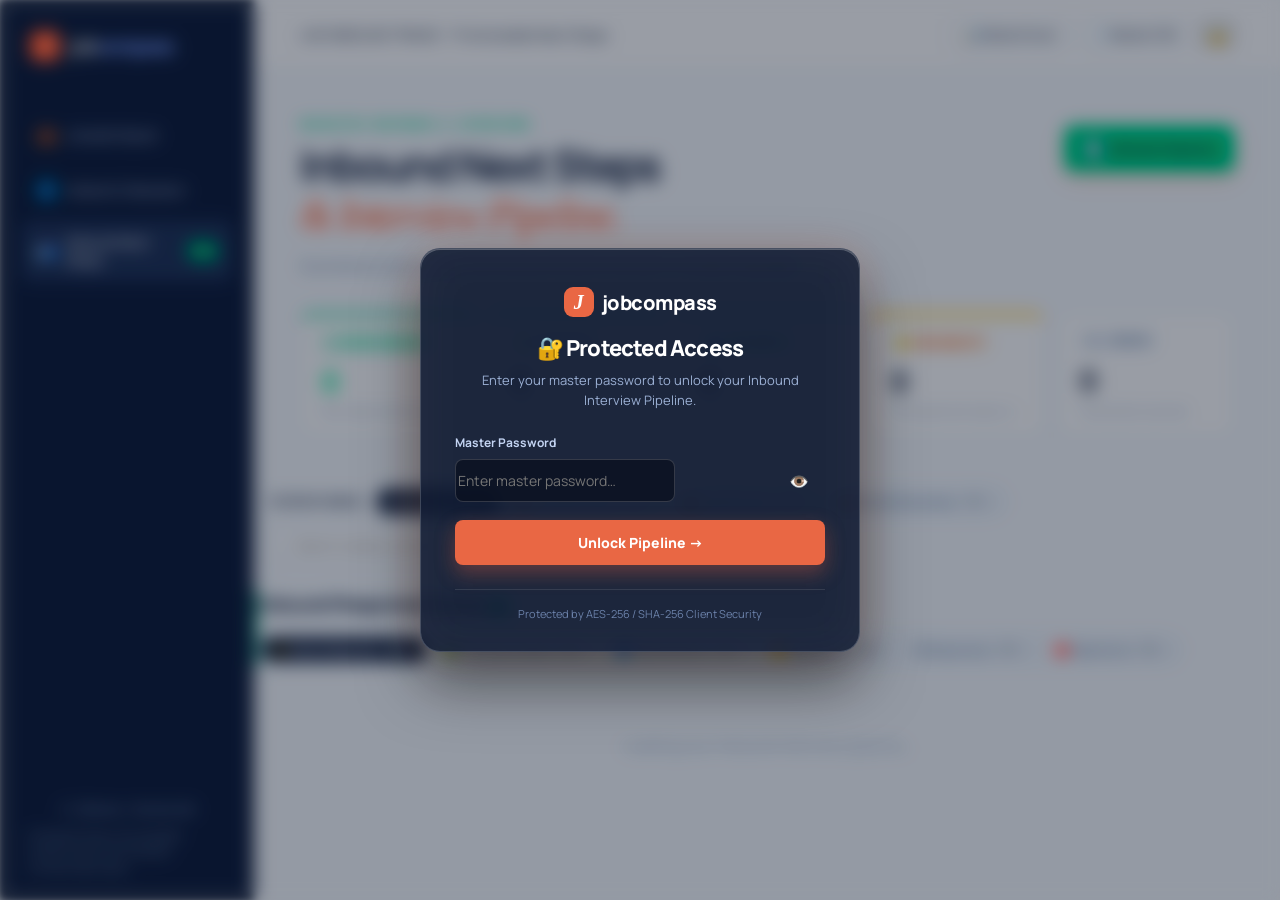
==== inbound_pipeline.html @ 95d15c17 "feat: add dedicated Inbound Pipeline page and fix Applied filter across boards" ====
<!DOCTYPE html>
<html lang="en">
  <head>
    <meta charset="UTF-8" />
    <meta name="viewport" content="width=device-width, initial-scale=1.0" />
    <title>Job Compass — Inbound Next Steps & Interview Pipeline</title>
    <link rel="preconnect" href="https://fonts.googleapis.com" />
    <link rel="preconnect" href="https://fonts.gstatic.com" crossorigin />
    <link href="https://fonts.googleapis.com/css2?family=DM+Mono:wght@400;500;700&family=Manrope:wght@400;500;600;700;800&display=swap" rel="stylesheet" />
    <link rel="stylesheet" href="styles.css" />
  </head>
  <body>
    <!-- Authentication Overlay -->
    <div class="auth-overlay" id="auth-overlay" hidden>
      <div class="auth-card">
        <div class="auth-header">
          <div class="auth-brand"><span class="brand-mark">J</span><span>job<span>compass</span></span></div>
          <h2 id="auth-title">🔐 Protected Access</h2>
          <p id="auth-subtitle">Enter your master password to unlock your Inbound Interview Pipeline.</p>
        </div>
        <div id="auth-error" class="auth-error" hidden></div>
        <form id="auth-form">
          <div class="auth-field">
            <label for="auth-password">Master Password</label>
            <div class="password-wrapper">
              <input type="password" id="auth-password" placeholder="Enter master password…" required autocomplete="current-password" />
              <button type="button" class="password-toggle-btn" id="toggle-auth-password" title="Toggle password visibility">👁️</button>
            </div>
          </div>
          <button type="submit" class="auth-submit-btn" id="auth-submit-btn">Unlock Pipeline →</button>
        </form>
        <div class="auth-footer">Protected by AES-256 / SHA-256 Client Security</div>
      </div>
    </div>

    <!-- Application Shell -->
    <div class="shell" id="app-shell">
      <aside class="sidebar">
        <a href="index.html" class="brand"><span class="brand-mark">J</span><span>job<span>compass</span></span></a>
        <nav class="nav">
          <a href="index.html" title="LinkedIn Opportunities"><span>💼</span>LinkedIn Board</a>
          <a href="indeed_glassdoor.html" title="Indeed & Glassdoor Board"><span>🌐</span>Indeed & Glassdoor</a>
          <a href="inbound_pipeline.html" class="active" title="Inbound Next Steps & Interviews"><span>📬</span>Inbound Next Steps <b id="nav-inbound-badge" style="background:#10b981; color:#0f172a; font-weight:800;">17</b></a>
        </nav>
        <div class="sidebar-bottom">
          <p id="stored-count" class="stored-count">3 Inboxes Connected</p>
          <div style="font-size:11px; color:#94a3b8; line-height:1.5; margin-top:8px;">
            <div>• Hotmail Primary (Connected)</div>
            <div>• Gmail Primary (Connected)</div>
            <div>• Hotmail Secondary</div>
          </div>
        </div>
      </aside>

      <main class="main">
        <header class="topbar">
          <div class="topbar-right" style="width: 100%; display: flex; justify-content: space-between; align-items: center;">
            <div class="topbar-pill">
              <span class="pulse-dot" style="background:#10b981;"></span>
              <span>LIVE INBOUND TRIAGE</span>
              <span class="pill-divider">·</span>
              <span id="header-total-count">17 Actionable Next Steps</span>
            </div>
            <div style="display: flex; align-items: center; gap: 8px;">
              <a href="interview_pipeline.xlsx" download class="filter-button" style="text-decoration:none; padding: 7px 14px; font-size:12px; display:inline-flex; align-items:center; gap:5px;">📊 Master Excel</a>
              <a href="interview_pipeline.csv" download class="filter-button" style="text-decoration:none; padding: 7px 14px; font-size:12px; display:inline-flex; align-items:center; gap:5px;">📄 Master CSV</a>
              <button class="lock-header-btn" id="lock-header-btn" title="Lock session">🔒</button>
            </div>
          </div>
        </header>

        <section class="hero">
          <div class="hero-copy-wrap">
            <p class="eyebrow" style="color:#10b981;">RECRUITER RESPONSES & INTERVIEWS</p>
            <h1>Inbound Next Steps<br /><em>& Interview Pipeline.</em></h1>
            <p class="hero-copy" id="dataset-summary">Scanned across all connected inboxes (Gmail & Hotmail) in multiple languages.</p>
          </div>
          <div class="hero-actions">
            <button class="import-button" id="refresh-pipeline-btn" style="background:#10b981; color:#0f172a; font-weight:700;"><span>🔄</span> Refresh Pipeline</button>
          </div>
        </section>

        <!-- Metric Summary Cards -->
        <section class="metrics">
          <article class="metric-card clickable" id="metric-action-card" style="border-top: 3px solid #10b981;">
            <div class="metric-head"><span class="metric-badge" style="background:rgba(16,185,129,0.2); color:#34d399;">⚡ ACTION REQUIRED</span></div>
            <strong id="metric-action-count" style="color:#34d399;">0</strong>
            <span class="metric-note">Next steps ready to proceed</span>
          </article>
          <article class="metric-card clickable" id="metric-invites-card" style="border-top: 3px solid #34d399;">
            <div class="metric-head"><span class="metric-badge badge-match">🟢 INTERVIEWS</span></div>
            <strong id="metric-invites-count">0</strong>
            <span class="metric-note">Screenings & technical rounds</span>
          </article>
          <article class="metric-card clickable" id="metric-assessments-card" style="border-top: 3px solid #60a5fa;">
            <div class="metric-head"><span class="metric-badge badge-applied">🔵 ASSESSMENTS</span></div>
            <strong id="metric-assessments-count">0</strong>
            <span class="metric-note">Online coding challenges & tests</span>
          </article>
          <article class="metric-card clickable" id="metric-inquiries-card" style="border-top: 3px solid #fbbf24;">
            <div class="metric-head"><span class="metric-badge badge-shortlist">🟡 AVAILABILITY</span></div>
            <strong id="metric-inquiries-count">0</strong>
            <span class="metric-note">Notice period & salary inquiries</span>
          </article>
          <article class="metric-card">
            <div class="metric-head"><span class="metric-badge">ALL INBOUND</span></div>
            <strong id="metric-total-emails">0</strong>
            <span class="metric-note">Total emails scanned</span>
          </article>
        </section>

        <!-- Account Filter Strip -->
        <div style="display:flex; align-items:center; justify-content:space-between; flex-wrap:wrap; gap:10px; margin-bottom:1rem; padding: 12px 16px; background: rgba(255,255,255,0.02); border: 1px solid var(--border-color); border-radius: 10px;">
          <div style="display:flex; align-items:center; gap:8px; flex-wrap:wrap;">
            <span style="font-size:12px; font-weight:700; color:var(--text-muted); text-transform:uppercase;">Filter By Inbox:</span>
            <div class="status-tabs-bar" id="account-filter-bar" style="margin:0;">
              <button class="status-pill active" data-account="all">All Inboxes (<b id="acc-count-all">0</b>)</button>
              <button class="status-pill" data-account="Hotmail Primary">📥 Hotmail Primary (<b id="acc-count-hotmail1">0</b>)</button>
              <button class="status-pill" data-account="Gmail Primary">📥 Gmail Primary (<b id="acc-count-gmail">0</b>)</button>
              <button class="status-pill" data-account="Hotmail Secondary">📥 Hotmail Secondary (<b id="acc-count-hotmail2">0</b>)</button>
            </div>
          </div>
          <div class="search-wrap" style="width: 260px;">
            <span>⌕</span>
            <input type="search" id="search-inbound" placeholder="Search company, role, recruiter…" />
          </div>
        </div>

        <!-- Master Queue & Tabs -->
        <section class="inbound-section" style="margin-bottom: 3rem;">
          <div class="queue-master-bar" style="border-left: 3px solid #10b981;">
            <div class="queue-left">
              <h2>Inbound Response Queue <span class="queue-count-badge" id="visible-inbound-count" style="background:#10b981; color:#ffffff;">0</span></h2>
            </div>
            <div class="queue-center">
              <div class="status-tabs-bar" id="inbound-category-tabs">
                <button class="status-pill active" data-tab="next-steps">⚡ Action Required (<b id="tab-action-count">0</b>)</button>
                <button class="status-pill" data-tab="invites">🟢 Interview Invites (<b id="tab-invites-count">0</b>)</button>
                <button class="status-pill" data-tab="assessments">🔵 Assessments (<b id="tab-assessments-count">0</b>)</button>
                <button class="status-pill" data-tab="inquiries">🟡 Availability (<b id="tab-inquiries-count">0</b>)</button>
                <button class="status-pill" data-tab="all">All Responses (<b id="tab-all-count">0</b>)</button>
                <button class="status-pill" data-tab="rejections">🔴 Rejections (<b id="tab-rejections-count">0</b>)</button>
              </div>
            </div>
          </div>

          <!-- Cards Grid -->
          <div id="inbound-cards-container" class="inbound-cards-grid" style="margin-top: 1.25rem; display: grid; grid-template-columns: repeat(auto-fill, minmax(360px, 1fr)); gap: 1rem;">
            <div class="inbound-empty-card" style="grid-column: 1 / -1; padding: 3rem; background: rgba(255,255,255,0.03); border: 1px dashed rgba(255,255,255,0.15); border-radius: 12px; text-align: center; color: #94a3b8;">
              <p style="margin: 0; font-size: 15px;">Loading your inbound interview pipeline…</p>
            </div>
          </div>
        </section>
      </main>
    </div>

    <!-- Full Email Reader Modal -->
    <div class="modal-overlay" id="inbound-email-modal" hidden>
      <div class="modal-card" style="max-width: 780px; width: 92%; max-height: 88vh; display: flex; flex-direction: column;">
        <header class="modal-header">
          <div style="display: flex; align-items: center; gap: 8px;">
            <span id="modal-email-icon" style="font-size: 20px;">📬</span>
            <h3 id="modal-email-title" style="margin: 0; font-size: 16px; font-weight: 600;">Email Details</h3>
          </div>
          <button id="close-email-modal" aria-label="Close modal">×</button>
        </header>
        <div class="modal-body" style="overflow-y: auto; padding: 20px; display: flex; flex-direction: column; gap: 14px;">
          <div class="email-modal-meta-grid" id="modal-email-meta"></div>
          <div class="inbound-action-box" id="modal-email-action-box" style="margin: 0;"></div>
          <div class="email-modal-body-container">
            <h4 style="font-size: 11px; text-transform: uppercase; color: var(--text-muted); margin: 0 0 8px 0; letter-spacing: 0.5px;">Full Message:</h4>
            <div id="modal-email-full-text" class="email-modal-body-text"></div>
          </div>
          <div id="modal-email-links-section" style="display: none;">
            <h4 style="font-size: 11px; text-transform: uppercase; color: var(--text-muted); margin: 0 0 8px 0; letter-spacing: 0.5px;">Extracted Action Links:</h4>
            <div id="modal-email-links-list" style="display: flex; flex-direction: column; gap: 6px;"></div>
          </div>
        </div>
        <div class="modal-actions" id="modal-email-actions" style="padding: 14px 20px; border-top: 1px solid var(--border-color); background: rgba(0,0,0,0.2); display: flex; justify-content: space-between; align-items: center;">
          <button id="close-email-modal-btn" class="filter-button" style="padding: 8px 16px;">Close</button>
          <div id="modal-email-action-btns" style="display: flex; gap: 10px;"></div>
        </div>
      </div>
    </div>

    <div class="toast" id="toast" role="status"></div>
    <script src="app_inbound_pipeline.js"></script>
  </body>
</html>
---- styles.css ----
[hidden] { display: none !important; }
:root {
  --ink: #0d1629;
  --muted: #64748b;
  --line: #e2e8f0;
  --canvas: #f8fafc;
  --card: #ffffff;
  --accent: #e96744;
  --accent-dark: #c85133;
  --lime: #dff482;
  --blue: #3b82f6;
  --emerald: #10b981;
  --shadow-sm: 0 1px 3px rgba(15, 23, 42, 0.05);
  --shadow-md: 0 4px 16px rgba(15, 23, 42, 0.06);
  --shadow-lg: 0 12px 32px rgba(15, 23, 42, 0.08);
}
* { box-sizing: border-box; }
html { scroll-behavior: smooth; }
body { margin: 0; background: var(--canvas); color: var(--ink); font-family: Manrope, Arial, sans-serif; font-size: 14px; }
button, input, select { font: inherit; }
button { cursor: pointer; }

/* ── Shell & Sidebar ── */
.shell { min-height: 100vh; padding-left: 254px; }
.sidebar { position: fixed; z-index: 3; inset: 0 auto 0 0; width: 254px; background: var(--ink); color: #fff; padding: 31px 22px 24px; display: flex; flex-direction: column; }
.brand { display: flex; gap: 10px; align-items: center; color: #fff; text-decoration: none; font-size: 19px; font-weight: 800; letter-spacing: -1px; padding: 0 8px; }
.brand span span { color: #9db7ff; }
.brand-mark { display: grid; place-items: center; width: 30px; height: 30px; border-radius: 9px; background: var(--accent); font-family: Georgia, serif; font-size: 20px; font-style: italic; }
.nav { display: grid; gap: 8px; margin-top: 50px; }
.nav a { display: flex; gap: 12px; align-items: center; color: #aeb8cd; padding: 12px 14px; border-radius: 8px; text-decoration: none; font-weight: 600; font-size: 13px; transition: all 0.15s ease; }
.nav a span { font-size: 17px; width: 18px; text-align: center; }
.nav a:hover, .nav a.active { background: #202c44; color: white; }
.nav b { margin-left: auto; padding: 2px 8px; background: #33435f; border-radius: 99px; font: 600 11px 'DM Mono', monospace; }
.nav-applied-badge { background: #1b4d32 !important; color: #7de0aa !important; }

.sidebar-bottom { margin-top: auto; }
.sidebar-bottom p { color: #8c99b0; font-size: 11px; line-height: 1.6; margin: 16px 8px 0; text-align: center; }
.sidebar-import { width: 100%; justify-content: center; background: #27354f !important; color: #fff !important; }
.stored-count { color: #a5b5d2 !important; font: 500 11px 'DM Mono', monospace; text-align: center; margin: 10px 0 4px !important; }
.clear-data-button { width: 100%; padding: 8px 10px; border: 1px solid #374a6a; border-radius: 6px; background: transparent; color: #e96744; font-size: 11px; font-weight: 700; cursor: pointer; transition: 0.15s; }
.clear-data-button:hover { background: #1e2a42; border-color: #e96744; }

/* ── Top Bar ── */
main { max-width: 1580px; margin: auto; }
.topbar { height: 70px; display: flex; align-items: center; justify-content: space-between; padding: 0 46px; border-bottom: 1px solid var(--line); background: #ffffff; }
.crumb { font: 600 11px 'DM Mono', monospace; letter-spacing: 0.08em; color: #94a3b8; }
.crumb i { padding: 0 10px; color: #cbd5e1; font-style: normal; }
.crumb strong { color: #475569; font-weight: 600; }
.top-actions { display: flex; align-items: center; gap: 20px; }
.saved-state { color: #64748b; font-size: 12px; font-weight: 600; display: flex; align-items: center; }
.saved-state i { width: 7px; height: 7px; display: inline-block; border-radius: 50%; background: #10b981; margin-right: 7px; }
.icon-button, .mobile-menu { border: 0; background: transparent; color: var(--ink); font-size: 19px; cursor: pointer; padding: 4px; }
.mobile-menu { display: none; }

/* ── Hero ── */
.hero { padding: 48px 46px 36px; display: flex; justify-content: space-between; align-items: flex-start; gap: 32px; }
.eyebrow { font: 700 10px 'DM Mono', monospace; letter-spacing: 0.12em; color: #64748b; margin: 0 0 10px; }
.hero h1 { font-size: 42px; line-height: 1.15; margin: 0; letter-spacing: -2px; }
.hero h1 em { font-family: Georgia, serif; font-weight: 400; color: var(--accent); }
.hero-copy { margin: 14px 0 0; max-width: 540px; color: var(--muted); line-height: 1.7; font-size: 14px; }
.hero-actions { display: flex; align-items: center; gap: 10px; padding-top: 8px; }
.import-button { border: 0; background: var(--accent); color: #fff; border-radius: 8px; padding: 11px 18px; font-weight: 700; font-size: 13px; box-shadow: 0 6px 16px rgba(233, 103, 68, 0.25); transition: 0.15s; }
.import-button:hover { background: var(--accent-dark); transform: translateY(-1px); }
.import-button span { font-size: 17px; vertical-align: -1px; margin-right: 4px; }
.view-toggle { display: flex; background: #e2e8f0; padding: 3px; border-radius: 8px; gap: 2px; }
.view-toggle button { width: 34px; height: 34px; border: 0; background: transparent; color: #64748b; border-radius: 6px; font-size: 16px; cursor: pointer; }
.view-toggle button.active { background: white; color: var(--ink); box-shadow: 0 2px 5px rgba(0,0,0,0.08); }

/* ── 5 Metric Cards ── */
.metrics { padding: 0 46px 36px; display: grid; grid-template-columns: repeat(5, minmax(0, 1fr)); gap: 14px; }
.metric-card { background: var(--card); border: 1px solid var(--line); border-radius: 12px; padding: 18px 20px; box-shadow: var(--shadow-sm); display: flex; flex-direction: column; justify-content: space-between; min-height: 124px; transition: all 0.15s ease; position: relative; }
.metric-card.clickable { cursor: pointer; }
.metric-card.clickable:hover { border-color: #93c5fd; background: #f8fafc; transform: translateY(-2px); box-shadow: var(--shadow-md); }
.metric-card.clickable.active { border-color: var(--blue); background: #eff6ff; box-shadow: 0 0 0 2px rgba(59, 130, 246, 0.2); }
.metric-head { display: flex; justify-content: space-between; align-items: center; }
.metric-badge { font: 700 9px 'DM Mono', monospace; letter-spacing: 0.08em; color: #64748b; background: #f1f5f9; padding: 3px 7px; border-radius: 4px; }
.badge-match { color: #2563eb; background: #eff6ff; }
.badge-applied { color: #047857; background: #ecfdf5; }
.badge-shortlist { color: #c2410c; background: #fff7ed; }
.card-action-icon { font-size: 13px; color: #94a3b8; font-weight: 700; }
.metric-card strong { font-size: 28px; font-weight: 800; letter-spacing: -1.2px; margin: 8px 0 2px; color: var(--ink); }
.metric-note { font-size: 11px; color: #94a3b8; line-height: 1.4; white-space: nowrap; overflow: hidden; text-overflow: ellipsis; }
.metric-applied-val { color: #059669 !important; }
.metric-shortlist-val { color: #ea580c !important; }

/* ── Insight Grid (Country Bars + Featured Fit) ── */
.insight-grid { padding: 0 46px 36px; display: grid; grid-template-columns: minmax(0, 1.7fr) minmax(300px, 0.7fr); gap: 16px; }
.chart-card, .focus-card { background: var(--card); border: 1px solid var(--line); border-radius: 12px; padding: 22px 24px; box-shadow: var(--shadow-sm); display: flex; flex-direction: column; height: 380px; box-sizing: border-box; }
.chart-card-top { display: flex; justify-content: space-between; align-items: flex-start; gap: 12px; margin-bottom: 14px; padding-bottom: 12px; border-bottom: 1px solid #f1f5f9; flex-wrap: wrap; }
.chart-card-title-group h2 { margin: 0; font-size: 17px; font-weight: 800; letter-spacing: -0.5px; }
.title-with-pill { display: flex; align-items: center; gap: 8px; }
.market-count-pill { font: 700 9px 'DM Mono', monospace; color: #475569; background: #f1f5f9; padding: 2px 7px; border-radius: 4px; }
.chart-subtitle { margin: 2px 0 0; font-size: 11px; color: #94a3b8; }

.chart-controls-group { display: flex; align-items: center; gap: 8px; }
.chart-search-wrap { display: flex; align-items: center; gap: 5px; background: #f8fafc; border: 1px solid #e2e8f0; border-radius: 6px; padding: 5px 8px; width: 140px; }
.chart-search-wrap span { font-size: 13px; color: #94a3b8; }
.chart-search-wrap input { border: 0; outline: 0; background: transparent; font-size: 11px; width: 100%; color: var(--ink); }
.chart-sort-toggle { display: flex; background: #f1f5f9; padding: 2px; border-radius: 6px; gap: 2px; }
.sort-toggle-btn { border: 0; background: transparent; font-size: 10px; font-weight: 700; color: #64748b; padding: 4px 8px; border-radius: 4px; cursor: pointer; transition: 0.15s; }
.sort-toggle-btn.active { background: #ffffff; color: var(--ink); box-shadow: 0 1px 3px rgba(0,0,0,0.08); }
.clear-country-filter { border: 1px solid #fed7aa; background: #fff7ed; color: #c2410c; border-radius: 6px; padding: 3px 7px; font-size: 10px; font-weight: 700; cursor: pointer; }

.country-bars-scroll { flex: 1; overflow-y: auto; display: grid; gap: 5px; padding-right: 4px; }
.country-bars-scroll::-webkit-scrollbar { width: 4px; }
.country-bars-scroll::-webkit-scrollbar-thumb { background: #cbd5e1; border-radius: 4px; }
.country-row { display: grid; grid-template-columns: 140px 1fr 85px; align-items: center; gap: 10px; padding: 6px 8px; border-radius: 6px; cursor: pointer; transition: all 0.15s ease; border: 1px solid transparent; }
.country-row:hover { background: #f1f5f9; }
.country-row.is-active { background: #eff6ff; border-color: #bfdbfe; }
.country-name-cell { display: flex; align-items: center; gap: 7px; overflow: hidden; white-space: nowrap; }
.country-flag-code { font: 800 10px 'DM Mono', monospace; background: #e2e8f0; color: #334155; padding: 2px 5px; border-radius: 3px; min-width: 22px; text-align: center; }
.country-name-text { font-size: 12px; font-weight: 600; color: #334155; overflow: hidden; text-overflow: ellipsis; }
.bar { height: 6px; border-radius: 50px; background: #e2e8f0; overflow: hidden; }
.bar i { display: block; height: 100%; background: linear-gradient(90deg, #3b82f6, #60a5fa); border-radius: inherit; transition: width 0.3s ease; }
.country-row:nth-child(1) .bar i { background: linear-gradient(90deg, #f97316, #fb923c); }
.country-row:nth-child(2) .bar i { background: linear-gradient(90deg, #0ea5e9, #38bdf8); }
.country-row:nth-child(3) .bar i { background: linear-gradient(90deg, #10b981, #34d399); }
.country-count-badge { display: flex; align-items: center; justify-content: flex-end; gap: 6px; font-family: 'DM Mono', monospace; font-size: 11px; }
.country-count-badge b { color: #1e293b; font-weight: 700; }
.country-pct { color: #94a3b8; font-size: 10px; }
.empty-hint { text-align: center; color: #94a3b8; padding: 30px; font-size: 12px; }

/* ── Featured Fit Card ── */
.focus-card { background: var(--ink); color: #ffffff; position: relative; overflow: hidden; justify-content: space-between; }
.focus-card::after { content: '★'; position: absolute; right: -15px; top: 10px; color: rgba(255,255,255,0.04); font-size: 180px; line-height: 1; pointer-events: none; }
.focus-card .eyebrow { color: #94a3b8; margin-bottom: 6px; }
.focus-score { color: var(--lime); font-size: 44px; font-weight: 800; letter-spacing: -2px; line-height: 1; position: relative; z-index: 1; }
.focus-score small { font-size: 20px; letter-spacing: -1px; }
.focus-card h2 { margin: 8px 0 4px; font-size: 18px; font-weight: 700; color: #ffffff; white-space: nowrap; overflow: hidden; text-overflow: ellipsis; position: relative; z-index: 1; }
.focus-company { margin: 0; color: #94a3b8; font-size: 12px; line-height: 1.5; position: relative; z-index: 1; }
.focus-card button { border: 0; border-bottom: 1px solid #475569; background: transparent; padding: 0 0 4px; color: #ffffff; font-size: 12px; font-weight: 700; text-align: left; margin-top: 10px; cursor: pointer; position: relative; z-index: 1; }
.focus-card button span { padding-left: 10px; color: var(--lime); font-size: 15px; }

/* ── Opportunity Queue & Master Bar ── */
.roles-section { padding: 0 46px 40px; }
.queue-master-bar { display: flex; align-items: center; justify-content: space-between; gap: 16px; margin-bottom: 12px; flex-wrap: wrap; }
.queue-left { display: flex; align-items: center; gap: 8px; }
.queue-left h2 { margin: 0; font-size: 19px; font-weight: 800; letter-spacing: -0.6px; }
.queue-count-badge { font: 700 11px 'DM Mono', monospace; color: #64748b; background: #e2e8f0; padding: 2px 7px; border-radius: 99px; }
.queue-center { display: flex; }
.status-tabs-bar { display: flex; background: #f1f5f9; padding: 3px; border-radius: 99px; gap: 3px; border: 1px solid #e2e8f0; }
.status-pill { border: 0; background: transparent; color: #64748b; font-size: 11px; font-weight: 700; padding: 5px 13px; border-radius: 99px; cursor: pointer; transition: all 0.15s ease; white-space: nowrap; display: flex; align-items: center; gap: 5px; }
.status-pill b { font: 700 10px 'DM Mono', monospace; padding: 1px 5px; border-radius: 10px; background: rgba(0,0,0,0.06); }
.status-pill:hover { color: var(--ink); background: rgba(255,255,255,0.7); }
.status-pill.active { background: var(--ink); color: #ffffff; box-shadow: 0 2px 6px rgba(13,22,41,0.18); }
.status-pill.active b { background: rgba(255,255,255,0.25); color: #ffffff; }
.status-pill.pill-applied.active { background: #059669; }
.status-pill.pill-shortlist.active { background: #ea580c; }
.queue-right { display: flex; gap: 8px; align-items: center; }

.search-wrap { display: flex; align-items: center; width: 240px; padding: 0 10px; border: 1px solid #cbd5e1; border-radius: 8px; background: #fff; color: #94a3b8; }
.search-wrap span { font-size: 16px; }
.search-wrap input { width: 100%; padding: 8px 6px; border: 0; outline: 0; background: transparent; font-size: 12px; color: var(--ink); }
.filter-button { border: 1px solid #cbd5e1; border-radius: 8px; padding: 8px 14px; background: white; color: #334155; font-size: 12px; font-weight: 700; display: flex; align-items: center; gap: 4px; }
.filter-button span { display: none; background: #e96744; color: white; font: 600 10px 'DM Mono', monospace; border-radius: 10px; padding: 1px 6px; }
.filter-button.has-filters span { display: inline; }

/* ── Timeline Strip (Crawl Date Pills) ── */
.timeline-strip { display: flex; align-items: center; gap: 10px; margin-bottom: 14px; overflow-x: auto; padding: 4px 0; }
.timeline-label { font: 700 9px 'DM Mono', monospace; letter-spacing: 0.08em; color: #94a3b8; white-space: nowrap; }
.date-tabs-bar { display: flex; gap: 6px; flex-wrap: nowrap; overflow-x: auto; padding-bottom: 2px; }
.date-tab { border: 1px solid #e2e8f0; background: #ffffff; color: #64748b; padding: 4px 11px; border-radius: 6px; font-weight: 700; font-size: 11px; cursor: pointer; transition: all 0.15s ease; white-space: nowrap; font-family: 'DM Mono', monospace; }
.date-tab:hover { border-color: #cbd5e1; color: var(--ink); background: #f8fafc; }
.date-tab.active { background: #1e293b; color: #ffffff; border-color: #1e293b; box-shadow: 0 2px 5px rgba(0,0,0,0.1); }

/* ── Filters Dropdown Panel & Chips ── */
.filters-panel { display: flex; align-items: end; gap: 12px; padding: 16px 20px; margin: 0 0 14px; border: 1px solid var(--line); border-radius: 10px; background: #fff; flex-wrap: wrap; }
.filters-panel label { display: grid; gap: 5px; color: #64748b; font-size: 10px; font-weight: 700; letter-spacing: 0.04em; }
.filters-panel select { min-width: 140px; padding: 8px 12px; border: 1px solid #cbd5e1; border-radius: 6px; outline: 0; color: #1e293b; font-size: 12px; background: #fff; }
.clear-filters { border: 0; color: var(--accent-dark); background: transparent; font-size: 12px; font-weight: 700; padding: 8px; cursor: pointer; }
.active-filters { display: flex; flex-wrap: wrap; gap: 6px; margin: -6px 0 12px; }
.filter-chip { border: 1px solid #fed7aa; color: #c2410c; border-radius: 20px; background: #fff7ed; padding: 4px 10px; font-size: 11px; font-weight: 600; display: flex; align-items: center; gap: 4px; }
.filter-chip button { border: 0; background: transparent; color: inherit; font-size: 13px; cursor: pointer; }

/* ── Table Styling ── */
.table-wrap { overflow: auto; border: 1px solid var(--line); border-radius: 10px 10px 0 0; background: #fff; box-shadow: var(--shadow-sm); }
.table-wrap.compact td { padding: 8px 14px; }
.table-wrap.compact .role-title { font-size: 12px; }
table { width: 100%; min-width: 880px; border-collapse: collapse; text-align: left; }
th { padding: 12px 14px; background: #f8fafc; border-bottom: 1px solid var(--line); color: #64748b; font: 700 10px 'DM Mono', monospace; letter-spacing: 0.06em; text-transform: uppercase; white-space: nowrap; }
th button { border: 0; padding: 0; color: inherit; background: transparent; font: inherit; cursor: pointer; }
td { padding: 13px 14px; border-bottom: 1px solid #f1f5f9; color: #334155; font-size: 12px; vertical-align: middle; }
tbody tr:last-child td { border-bottom: 0; }
tbody tr:hover { background: #f8fafc; }

.bookmark-cell { width: 44px; min-width: 44px; max-width: 44px; text-align: center; padding: 13px 4px !important; }
.col-role { min-width: 220px; }
.col-country { min-width: 100px; }
.col-posted { min-width: 105px; }
.col-crawl { min-width: 105px; }
.col-workplace { min-width: 120px; }
.col-match { min-width: 80px; text-align: center; }
.col-applied { min-width: 110px; text-align: center; }
.col-link { width: 48px; min-width: 48px; text-align: center; }
.open-cell { width: 48px; min-width: 48px; text-align: center; }

.bookmark { border: 0; background: transparent; color: #cbd5e1; padding: 3px; font-size: 18px; cursor: pointer; }
.bookmark.active { color: var(--accent); }
.role-title { color: #0f172a; font-weight: 700; font-size: 13px; }
.role-sub { display: block; margin-top: 2px; color: #94a3b8; font-size: 10px; }
.company { color: #334155; font-weight: 600; }
.match-pill, .work-pill { display: inline-block; border-radius: 99px; padding: 3px 8px; font: 700 10px 'DM Mono', monospace; white-space: nowrap; }
.match-pill.score-100 { background: #dcfce7; color: #15803d; }
.match-pill.score-85 { background: #eff6ff; color: #1d4ed8; }
.match-pill.score-70 { background: #fef3c7; color: #b45309; }
.match-pill.score-none { background: #f1f5f9; color: #64748b; }
.work-pill { background: #f1f5f9; color: #475569; }
.work-pill.remote { background: #ecfdf5; color: #047857; }
.open-link { color: #64748b; text-decoration: none; font-size: 17px; }
.open-link:hover { color: var(--accent); }
.empty { text-align: center; padding: 45px; color: #94a3b8; }

.applied-badge { border: 1px solid #cbd5e1; border-radius: 6px; padding: 4px 10px; font: 700 11px Manrope, sans-serif; background: #ffffff; color: #475569; cursor: pointer; transition: all 0.15s ease; white-space: nowrap; }
.applied-badge:hover { border-color: #e96744; color: #e96744; background: #fff7ed; }
.applied-badge.applied { border-color: #10b981; background: #ecfdf5; color: #047857; font-weight: 800; }
.applied-badge.applied:hover { background: #d1fae5; }

.table-footer { display: flex; justify-content: space-between; align-items: center; padding: 14px 18px; border: 1px solid var(--line); border-top: 0; border-radius: 0 0 10px 10px; background: white; }
.table-footer p { margin: 0; color: #64748b; font-size: 11px; }
.pagination { display: flex; gap: 4px; align-items: center; }
.pagination button { min-width: 28px; height: 28px; padding: 0 6px; border: 1px solid #cbd5e1; border-radius: 5px; background: #fff; color: #475569; font-size: 11px; cursor: pointer; }
.pagination button.active { border-color: var(--ink); background: var(--ink); color: #fff; }
.pagination button:disabled { opacity: 0.4; cursor: not-allowed; }

/* ── Toast & Loading Overlay ── */
.toast { position: fixed; z-index: 1000; bottom: 24px; right: 25px; transform: translateY(100px); background: #0f172a; color: #fff; border-radius: 8px; box-shadow: 0 12px 30px rgba(0,0,0,0.25); padding: 12px 18px; font-size: 12px; font-weight: 600; opacity: 0; transition: 0.25s; pointer-events: none; }
.toast.show { opacity: 1; transform: translateY(0); pointer-events: auto; }
.loading-overlay { position: fixed; z-index: 100; inset: 0; background: rgba(13, 22, 41, 0.65); backdrop-filter: blur(4px); display: grid; place-items: center; }
.loading-spinner { text-align: center; color: #fff; }
.loading-spinner p { margin: 18px 0 0; font: 600 14px Manrope, sans-serif; color: #c5d0e6; letter-spacing: -0.3px; }
.spinner { width: 44px; height: 44px; margin: 0 auto; border: 3px solid rgba(255,255,255,0.15); border-top-color: var(--accent); border-radius: 50%; animation: spin .7s linear infinite; }
@keyframes spin { to { transform: rotate(360deg); } }

/* ── Dark Mode ── */
body.dark {
  --ink: #edf2ff;
  --muted: #94a3b8;
  --line: #1e293b;
  --canvas: #090e1a;
  --card: #111927;
  --blue: #60a5fa;
}
body.dark .topbar { background: #111927; border-color: #1e293b; }
body.dark .sidebar, body.dark .focus-card { background: #0b111e; }
body.dark .metric-card, body.dark .chart-card, body.dark .table-wrap, body.dark th, body.dark .filters-panel, body.dark .table-footer { background: #111927; border-color: #1e293b; }
body.dark .metric-card strong, body.dark .queue-left h2, body.dark .chart-card-title-group h2 { color: #f8fafc; }
body.dark td, body.dark .role-title, body.dark .company { color: #cbd5e1; }
body.dark tbody tr:hover { background: #162234; }
body.dark .metric-card.clickable:hover { background: #162234; }
body.dark .metric-card.clickable.active { background: #172554; border-color: #3b82f6; }
body.dark .chart-card-top { border-color: #1e293b; }
body.dark .chart-search-wrap, body.dark .search-wrap, body.dark .filter-button, body.dark .filters-panel select { background: #0b111e; border-color: #1e293b; color: #f8fafc; }
body.dark .chart-search-wrap input, body.dark .search-wrap input { color: #f8fafc; }
body.dark .chart-sort-toggle, body.dark .status-tabs-bar { background: #0b111e; border-color: #1e293b; }
body.dark .sort-toggle-btn { color: #94a3b8; }
body.dark .sort-toggle-btn.active { background: #1e293b; color: #f8fafc; }
body.dark .country-bars-scroll::-webkit-scrollbar-thumb { background: #1e293b; }
body.dark .country-row { color: #cbd5e1; }
body.dark .country-row:hover { background: #162234; }
body.dark .country-row.is-active { background: #172554; border-color: #2563eb; }
body.dark .country-flag-code { background: #1e293b; color: #cbd5e1; }
body.dark .country-name-text { color: #f8fafc; }
body.dark .country-count-badge b { color: #f8fafc; }
body.dark .bar { background: #1e293b; }
body.dark .status-pill { color: #94a3b8; }
body.dark .status-pill:hover { background: #162234; color: #f8fafc; }
body.dark .status-pill.active { background: #3b82f6; color: #ffffff; }
body.dark .date-tab { background: #0b111e; border-color: #1e293b; color: #94a3b8; }
body.dark .date-tab:hover { background: #162234; color: #f8fafc; }
body.dark .date-tab.active { background: #e96744; color: #ffffff; border-color: #e96744; }
body.dark .pagination button { background: #0b111e; border-color: #1e293b; color: #94a3b8; }
body.dark .pagination button.active { background: #3b82f6; color: #ffffff; border-color: #3b82f6; }
body.dark .applied-badge { background: #0b111e; border-color: #1e293b; color: #94a3b8; }
body.dark .applied-badge.applied { background: #064e3b; border-color: #059669; color: #6ee7b7; }

/* ── Modals & Dialogs ── */
.modal-overlay { position: fixed; z-index: 90; inset: 0; background: rgba(13, 22, 41, 0.6); backdrop-filter: blur(3px); display: grid; place-items: center; }
.modal-card { background: #ffffff; width: 92%; max-width: 520px; border-radius: 12px; box-shadow: 0 20px 40px rgba(0,0,0,0.2); overflow: hidden; border: 1px solid var(--line); }
.modal-header { padding: 18px 22px; background: var(--ink); color: #ffffff; display: flex; justify-content: space-between; align-items: center; }
.modal-header h3 { margin: 0; font-size: 16px; font-weight: 700; }
.modal-header button { border: 0; background: transparent; color: #a5b5d2; font-size: 22px; cursor: pointer; }
.modal-body { padding: 22px; display: grid; gap: 14px; font-size: 13px; color: #4e5a70; }
.modal-label { display: grid; gap: 6px; font-weight: 700; color: #26354d; }
.modal-input { width: 100%; padding: 10px 12px; border: 1px solid #dce1e9; border-radius: 6px; font-size: 12px; outline: none; }
.modal-actions { display: flex; gap: 10px; margin-top: 6px; }
.small-help { margin: 0; font-size: 11px; color: #8490a3; line-height: 1.5; }

body.dark .modal-card { background: #19243a; color: #dae3f5; border-color: #273451; }
body.dark .modal-label { color: #edf2ff; }
body.dark .modal-input { background: #111a2d; border-color: #273451; color: #ffffff; }

/* ── Auth Overlay ── */
.auth-overlay { position: fixed; z-index: 9999; inset: 0; background: rgba(13, 22, 41, 0.42); backdrop-filter: blur(8px) saturate(160%); -webkit-backdrop-filter: blur(8px) saturate(160%); display: grid; place-items: center; padding: 20px; }
.auth-card { background: rgba(17, 27, 49, 0.84); backdrop-filter: blur(24px) saturate(180%); -webkit-backdrop-filter: blur(24px) saturate(180%); width: 100%; max-width: 440px; border-radius: 20px; border: 1px solid rgba(255, 255, 255, 0.18); box-shadow: 0 30px 60px rgba(0, 0, 0, 0.5), inset 0 1px 0 rgba(255, 255, 255, 0.25), 0 0 40px rgba(233, 103, 68, 0.15); padding: 38px 34px 30px; color: #ffffff; text-align: left; }
.auth-header { margin-bottom: 24px; text-align: center; }
.auth-brand { display: flex; gap: 8px; justify-content: center; align-items: center; font-size: 20px; font-weight: 800; margin-bottom: 16px; letter-spacing: -0.5px; }
.auth-header h2 { margin: 0 0 8px; font-size: 22px; font-weight: 800; color: #ffffff; letter-spacing: -0.8px; }
.auth-header p { margin: 0; font-size: 13px; color: #9bb0d4; line-height: 1.5; }
.auth-field { margin-bottom: 18px; display: grid; gap: 8px; }
.auth-field label { font-size: 12px; font-weight: 700; color: #c3d4f2; }
.password-wrapper { position: relative; display: flex; align-items: center; }
.password-wrapper input { padding-right: 44px; background: rgba(10, 16, 31, 0.75); border: 1px solid rgba(255, 255, 255, 0.16); color: #ffffff; font-size: 14px; border-radius: 8px; padding-top: 11px; padding-bottom: 11px; }
.password-wrapper input:focus { border-color: #9db7ff; box-shadow: 0 0 0 3px rgba(157, 183, 255, 0.2); }
.password-toggle-btn { position: absolute; right: 10px; border: 0; background: transparent; color: #8fa5cd; font-size: 16px; cursor: pointer; padding: 6px; }
.strength-bar { height: 4px; background: #1e2c48; border-radius: 4px; overflow: hidden; margin-top: 4px; }
.strength-bar div { height: 100%; width: 0%; transition: all 0.3s ease; border-radius: 4px; }
.strength-bar.weak div { width: 33%; background: #ef4444; }
.strength-bar.medium div { width: 66%; background: #f59e0b; }
.strength-bar.strong div { width: 100%; background: #10b981; }
.auth-error { background: rgba(239, 68, 68, 0.18); border: 1px solid rgba(239, 68, 68, 0.4); color: #fca5a5; font-size: 12px; font-weight: 600; padding: 10px 14px; border-radius: 8px; margin: 0 0 16px; }
.auth-submit-btn { width: 100%; padding: 13px; border: 0; background: var(--accent); color: #ffffff; font-weight: 800; font-size: 14px; border-radius: 8px; cursor: pointer; transition: all 0.2s ease; box-shadow: 0 8px 20px rgba(233, 103, 68, 0.35); }
.auth-submit-btn:hover { background: var(--accent-dark); transform: translateY(-1px); }
.auth-footer { margin-top: 24px; text-align: center; font-size: 11px; color: #6b82aa; border-top: 1px solid rgba(255, 255, 255, 0.1); padding-top: 16px; }

/* ── Responsive Rules ── */
@media (max-width: 1250px) {
  .metrics { grid-template-columns: repeat(3, minmax(0, 1fr)); }
  .insight-grid { grid-template-columns: 1fr; }
}
@media (max-width: 1050px) {
  .shell { padding-left: 0; }
  .sidebar { transform: translateX(-100%); transition: .2s; }
  .sidebar.open { transform: translateX(0); }
  .mobile-menu { display: block; }
  .topbar, .hero, .metrics, .insight-grid, .roles-section { padding-left: 20px; padding-right: 20px; }
}
@media (max-width: 768px) {
  .metrics { grid-template-columns: repeat(2, minmax(0, 1fr)); }
  .queue-master-bar { flex-direction: column; align-items: stretch; }
  .queue-center { overflow-x: auto; }
}
/* ── Source Badges (LinkedIn / Indeed / Glassdoor) ── */
.source-badge, .source-tag {
  display: inline-flex;
  align-items: center;
  gap: 4px;
  padding: 2px 7px;
  font-size: 10px;
  font-weight: 700;
  border-radius: 999px;
  text-transform: uppercase;
  letter-spacing: 0.04em;
  vertical-align: middle;
  margin-left: 6px;
}
.source-indeed {
  background: rgba(37, 99, 235, 0.12);
  color: #3b82f6;
  border: 1px solid rgba(59, 130, 246, 0.3);
}
.source-glassdoor {
  background: rgba(16, 185, 129, 0.12);
  color: #10b981;
  border: 1px solid rgba(16, 185, 129, 0.3);
}
.source-linkedin {
  background: rgba(10, 102, 194, 0.12);
  color: #60a5fa;
  border: 1px solid rgba(96, 165, 250, 0.3);
}

/* ── Inbound Pipeline Cards & Badges ── */
.inbound-card {
  background: #131d33;
  border: 1px solid rgba(255, 255, 255, 0.08);
  border-radius: 12px;
  padding: 1.25rem;
  display: flex;
  flex-direction: column;
  gap: 0.75rem;
  transition: transform 0.2s ease, border-color 0.2s ease, box-shadow 0.2s ease;
  position: relative;
}
.inbound-card:hover {
  transform: translateY(-2px);
  border-color: rgba(16, 185, 129, 0.4);
  box-shadow: 0 8px 24px rgba(0, 0, 0, 0.35);
}
.inbound-card.is-interview {
  border-left: 4px solid #10b981;
}
.inbound-card.is-assessment {
  border-left: 4px solid #3b82f6;
}
.inbound-card.is-inquiry {
  border-left: 4px solid #f59e0b;
}
.inbound-card.is-rejection {
  border-left: 4px solid #ef4444;
  opacity: 0.75;
}
.inbound-head {
  display: flex;
  align-items: flex-start;
  justify-content: space-between;
  gap: 0.5rem;
}
.inbound-company {
  font-size: 1.05rem;
  font-weight: 700;
  color: #ffffff;
  margin: 0;
}
.inbound-role {
  font-size: 0.85rem;
  color: #94a3b8;
  margin: 0.15rem 0 0 0;
}
.inbound-badge {
  display: inline-flex;
  align-items: center;
  gap: 4px;
  padding: 3px 8px;
  font-size: 11px;
  font-weight: 700;
  border-radius: 999px;
  white-space: nowrap;
}
.badge-interview {
  background: rgba(16, 185, 129, 0.15);
  color: #10b981;
  border: 1px solid rgba(16, 185, 129, 0.3);
}
.badge-assessment {
  background: rgba(59, 130, 246, 0.15);
  color: #60a5fa;
  border: 1px solid rgba(59, 130, 246, 0.3);
}
.badge-inquiry {
  background: rgba(245, 158, 11, 0.15);
  color: #fbbf24;
  border: 1px solid rgba(245, 158, 11, 0.3);
}
.badge-rejection {
  background: rgba(239, 68, 68, 0.15);
  color: #f87171;
  border: 1px solid rgba(239, 68, 68, 0.3);
}
.badge-general {
  background: rgba(148, 163, 184, 0.15);
  color: #cbd5e1;
  border: 1px solid rgba(148, 163, 184, 0.3);
}
.inbound-action-box {
  background: rgba(0, 0, 0, 0.25);
  border: 1px solid rgba(255, 255, 255, 0.06);
  border-radius: 8px;
  padding: 0.65rem 0.85rem;
  font-size: 0.82rem;
  color: #e2e8f0;
  display: flex;
  align-items: center;
  gap: 0.5rem;
}
.inbound-action-box b {
  color: #ffffff;
}
.inbound-snippet {
  font-size: 0.8rem;
  color: #94a3b8;
  line-height: 1.45;
  margin: 0;
  display: -webkit-box;
  -webkit-line-clamp: 2;
  -webkit-box-orient: vertical;
  overflow: hidden;
}
.inbound-meta {
  display: flex;
  align-items: center;
  justify-content: space-between;
  font-size: 0.75rem;
  color: #64748b;
  margin-top: auto;
  padding-top: 0.5rem;
  border-top: 1px solid rgba(255, 255, 255, 0.05);
}
.inbound-actions {
  display: flex;
  align-items: center;
  gap: 0.5rem;
  margin-top: 0.25rem;
}
.inbound-btn {
  display: inline-flex;
  align-items: center;
  gap: 4px;
  padding: 6px 12px;
  font-size: 12px;
  font-weight: 600;
  border-radius: 6px;
  text-decoration: none;
  cursor: pointer;
  transition: all 0.15s ease;
  border: none;
}
.inbound-btn-primary {
  background: #10b981;
  color: #0f172a;
}
.inbound-btn-primary:hover {
  background: #059669;
  color: #ffffff;
}
.inbound-btn-reply {
  background: rgba(255, 255, 255, 0.08);
  color: #e2e8f0;
  border: 1px solid rgba(255, 255, 255, 0.12);
}
.inbound-btn-reply:hover {
  background: rgba(255, 255, 255, 0.15);
  color: #ffffff;
}
.inbound-btn-view {
  background: rgba(59, 130, 246, 0.15);
  color: #60a5fa;
  border: 1px solid rgba(59, 130, 246, 0.3);
}
.inbound-btn-view:hover {
  background: rgba(59, 130, 246, 0.25);
  color: #93c5fd;
}
.inbound-btn-done {
  background: transparent;
  color: #94a3b8;
  margin-left: auto;
  font-size: 11px;
}
.inbound-btn-done.is-done {
  color: #10b981;
  font-weight: 700;
}

/* Full Email Reader Modal Styles */
.email-modal-meta-grid {
  display: grid;
  grid-template-columns: repeat(auto-fit, minmax(200px, 1fr));
  gap: 10px;
  background: rgba(255, 255, 255, 0.03);
  padding: 12px 16px;
  border-radius: 8px;
  border: 1px solid var(--border-color);
  font-size: 12px;
}
.email-modal-meta-item {
  display: flex;
  flex-direction: column;
  gap: 2px;
}
.email-modal-meta-label {
  color: var(--text-muted);
  font-size: 11px;
  text-transform: uppercase;
  letter-spacing: 0.5px;
}
.email-modal-meta-val {
  color: var(--text-color);
  font-weight: 500;
  word-break: break-all;
}
.email-modal-body-container {
  background: rgba(15, 23, 42, 0.6);
  border: 1px solid var(--border-color);
  border-radius: 8px;
  padding: 14px 16px;
}
.email-modal-body-text {
  font-family: 'SF Pro Text', -apple-system, BlinkMacSystemFont, 'Segoe UI', Roboto, Helvetica, Arial, sans-serif;
  font-size: 13.5px;
  line-height: 1.65;
  color: #cbd5e1;
  white-space: pre-wrap;
  word-break: break-word;
  max-height: 420px;
  overflow-y: auto;
}
.email-link-chip {
  display: inline-flex;
  align-items: center;
  gap: 6px;
  padding: 6px 10px;
  background: rgba(59, 130, 246, 0.1);
  border: 1px solid rgba(59, 130, 246, 0.25);
  border-radius: 6px;
  color: #60a5fa;
  text-decoration: none;
  font-size: 12px;
  word-break: break-all;
  transition: all 0.15s;
}
.email-link-chip:hover {
  background: rgba(59, 130, 246, 0.2);
  color: #93c5fd;
  text-decoration: underline;
}
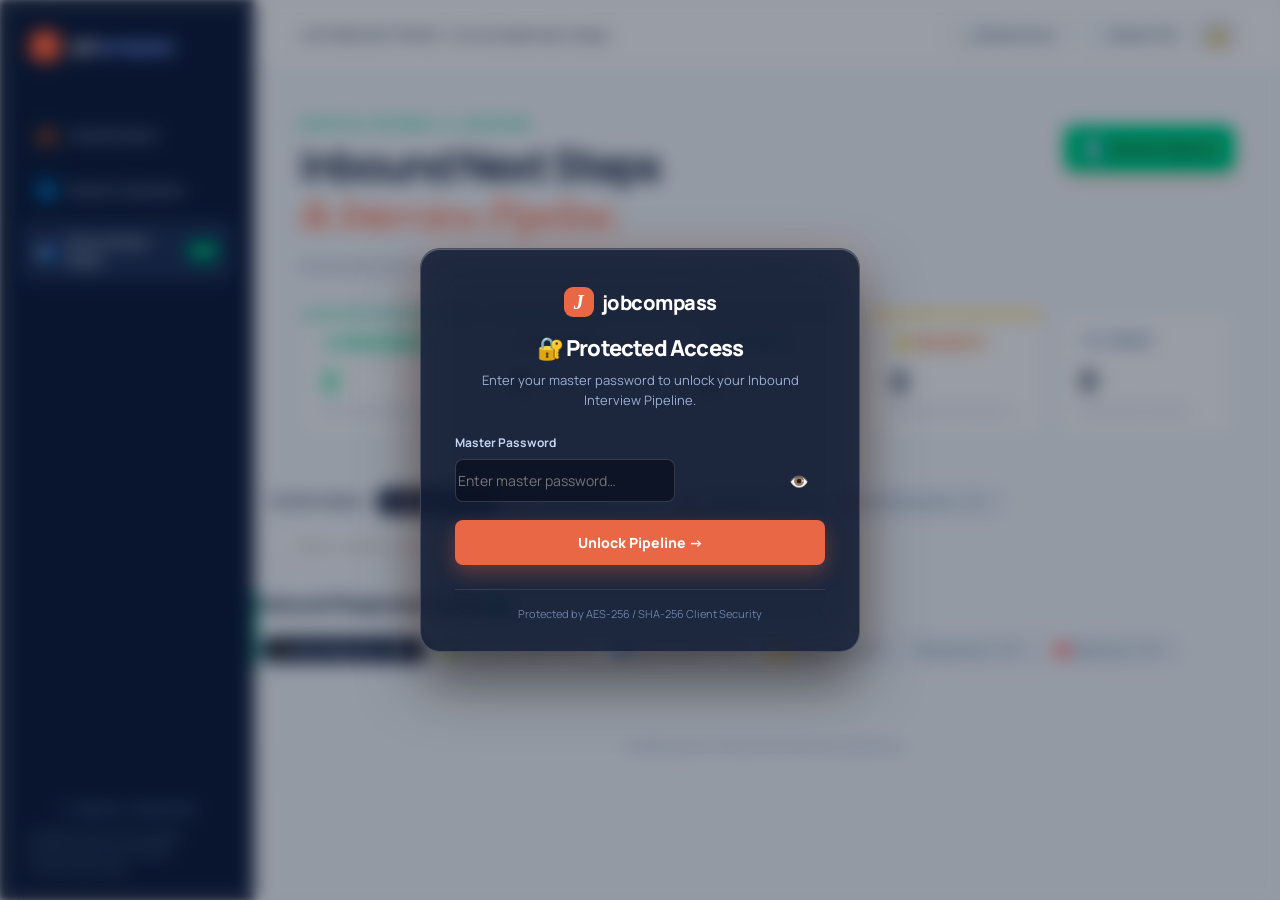
==== commit af260df6: "fix: remove all mock and dummy email data from pipeline datasets" ====
--- a/inbound_pipeline.html
+++ b/inbound_pipeline.html
@@ -40,7 +40,7 @@
         <nav class="nav">
           <a href="index.html" title="LinkedIn Opportunities"><span>💼</span>LinkedIn Board</a>
           <a href="indeed_glassdoor.html" title="Indeed & Glassdoor Board"><span>🌐</span>Indeed & Glassdoor</a>
-          <a href="inbound_pipeline.html" class="active" title="Inbound Next Steps & Interviews"><span>📬</span>Inbound Next Steps <b id="nav-inbound-badge" style="background:#10b981; color:#0f172a; font-weight:800;">17</b></a>
+          <a href="inbound_pipeline.html" class="active" title="Inbound Next Steps & Interviews"><span>📬</span>Inbound Next Steps <b id="nav-inbound-badge" style="background:#10b981; color:#0f172a; font-weight:800;">12</b></a>
         </nav>
         <div class="sidebar-bottom">
           <p id="stored-count" class="stored-count">3 Inboxes Connected</p>
@@ -59,7 +59,7 @@
               <span class="pulse-dot" style="background:#10b981;"></span>
               <span>LIVE INBOUND TRIAGE</span>
               <span class="pill-divider">·</span>
-              <span id="header-total-count">17 Actionable Next Steps</span>
+              <span id="header-total-count">12 Actionable Next Steps</span>
             </div>
             <div style="display: flex; align-items: center; gap: 8px;">
               <a href="interview_pipeline.xlsx" download class="filter-button" style="text-decoration:none; padding: 7px 14px; font-size:12px; display:inline-flex; align-items:center; gap:5px;">📊 Master Excel</a>
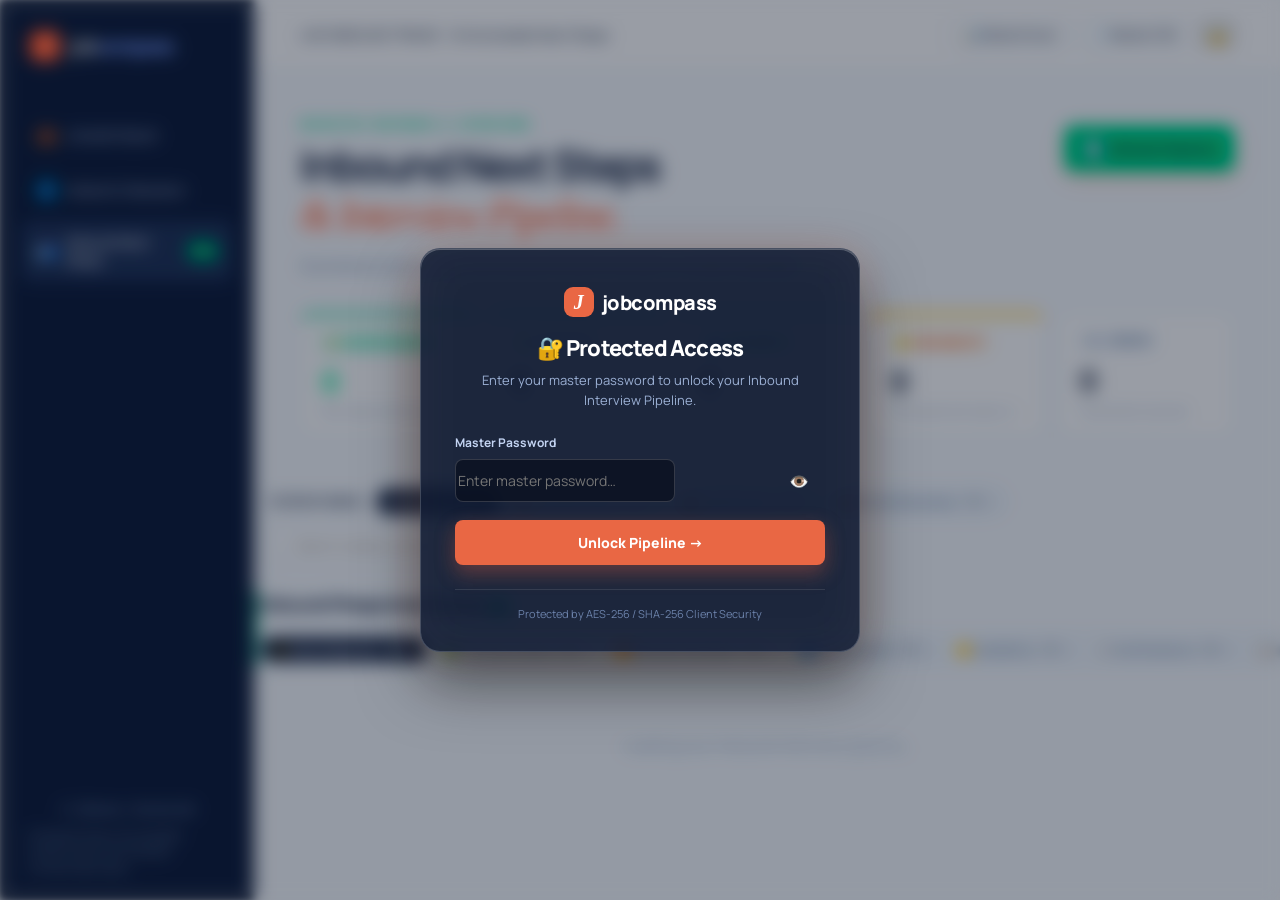
==== commit 45b1303a: "feat: overhaul multi-lingual email triage engine with noise filtering, weighted scoring, and new rec" ====
--- a/inbound_pipeline.html
+++ b/inbound_pipeline.html
@@ -136,8 +136,11 @@
               <div class="status-tabs-bar" id="inbound-category-tabs">
                 <button class="status-pill active" data-tab="next-steps">⚡ Action Required (<b id="tab-action-count">0</b>)</button>
                 <button class="status-pill" data-tab="invites">🟢 Interview Invites (<b id="tab-invites-count">0</b>)</button>
+                <button class="status-pill" data-tab="outreach">🟠 Recruiter Outreach (<b id="tab-outreach-count">0</b>)</button>
                 <button class="status-pill" data-tab="assessments">🔵 Assessments (<b id="tab-assessments-count">0</b>)</button>
                 <button class="status-pill" data-tab="inquiries">🟡 Availability (<b id="tab-inquiries-count">0</b>)</button>
+                <button class="status-pill" data-tab="confirmations">⚪ Confirmations (<b id="tab-confirmations-count">0</b>)</button>
+                <button class="status-pill" data-tab="alerts">📋 Job Alerts (<b id="tab-alerts-count">0</b>)</button>
                 <button class="status-pill" data-tab="all">All Responses (<b id="tab-all-count">0</b>)</button>
                 <button class="status-pill" data-tab="rejections">🔴 Rejections (<b id="tab-rejections-count">0</b>)</button>
               </div>
--- a/styles.css
+++ b/styles.css
@@ -436,6 +436,21 @@
   color: #f87171;
   border: 1px solid rgba(239, 68, 68, 0.3);
 }
+.badge-outreach {
+  background: rgba(249, 115, 22, 0.15);
+  color: #fb923c;
+  border: 1px solid rgba(249, 115, 22, 0.3);
+}
+.badge-alert {
+  background: rgba(168, 85, 247, 0.15);
+  color: #c084fc;
+  border: 1px solid rgba(168, 85, 247, 0.3);
+}
+.badge-confirmation {
+  background: rgba(100, 116, 139, 0.15);
+  color: #94a3b8;
+  border: 1px solid rgba(100, 116, 139, 0.3);
+}
 .badge-general {
   background: rgba(148, 163, 184, 0.15);
   color: #cbd5e1;
